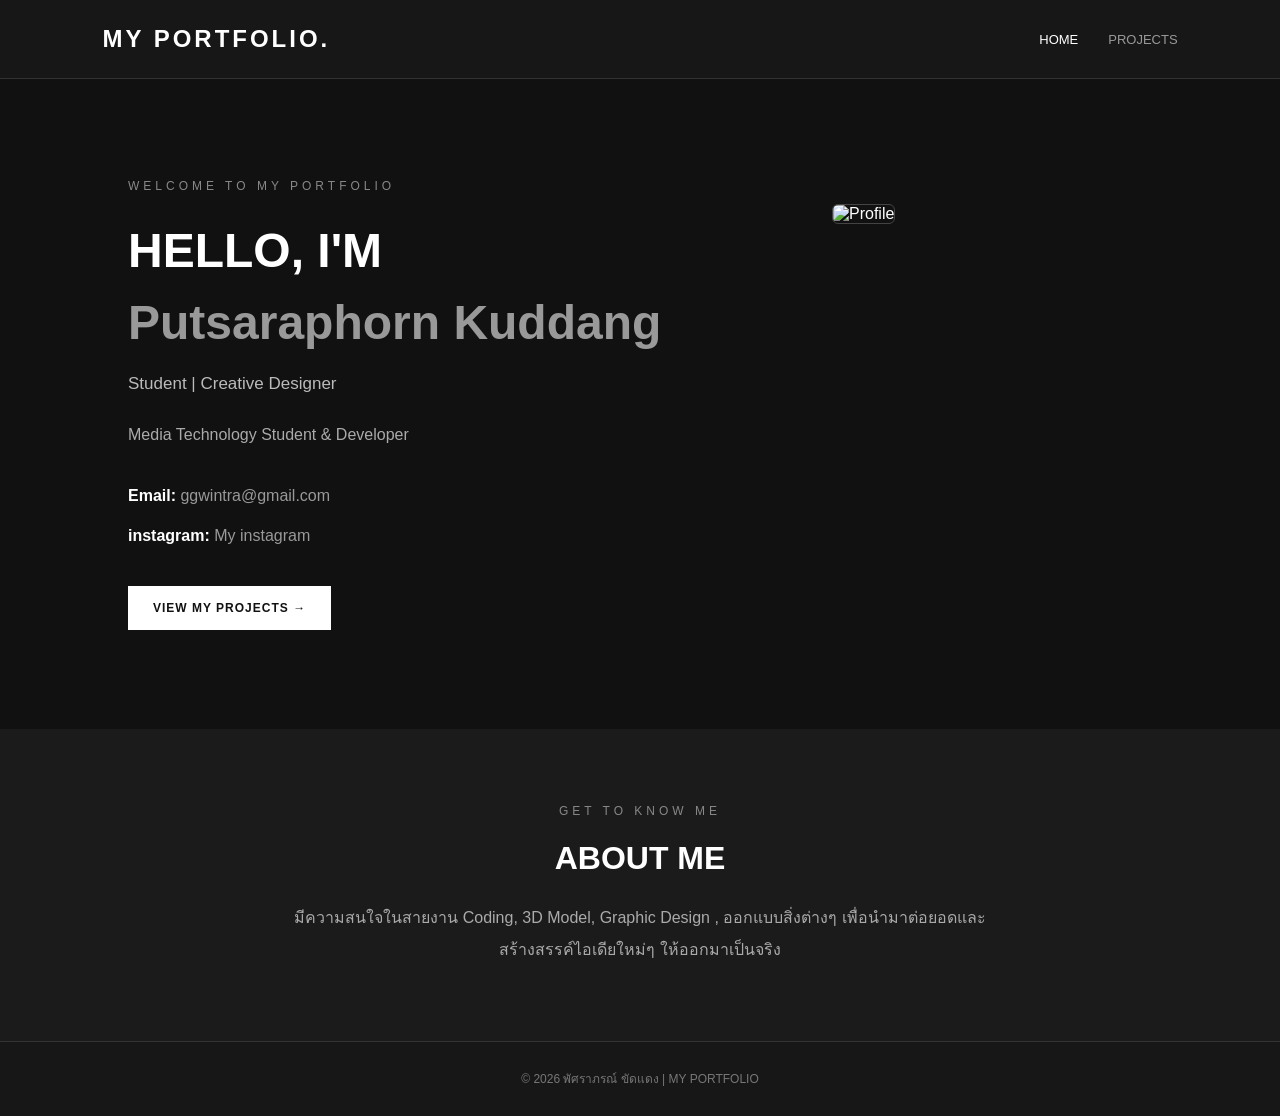
==== index.html @ 5104f2a5 "Upload Portfolio Website" ====
<!DOCTYPE html>
<html lang="th">
<head>
    <meta charset="UTF-8">
    <meta name="viewport" content="width=device-width, initial-scale=1.0">
    <title>Portfolio | พัศราภรณ์ ขัดแดง</title>
    <link rel="stylesheet" href="style.css">
</head>
<body>

    <!-- Navigation -->
    <nav class="navbar">
        <a href="index.html" class="logo">MY PORTFOLIO.</a>

        <div class="nav-links">
            <a href="index.html" class="active">HOME</a>
            <a href="project.html">PROJECTS</a>
        </div>
    </nav>

    <!-- Profile Section -->
    <section class="hero">

        <div class="hero-text">
            <p class="subtitle">WELCOME TO MY PORTFOLIO</p>

            <h1>HELLO, I'M<br>
                <span>Putsaraphorn Kuddang</span>
            </h1>

            <h3>Student | Creative Designer</h3>

            <p class="description">
                Media Technology
                Student & Developer
            </p>

            <div class="contact">
                <p>
                    <strong>Email:</strong>
                    <a href="mailto:ggwintra@gmail.com">
                        ggwintra@gmail.com
                    </a>
                </p>

                <p>
                    <strong>instagram:</strong>
                    <a href="https://www.instagram.com/q.iqxil/"
                       target="_blank">
                        My instagram
                    </a>
                </p>
            </div>

            <a href="project.html" class="btn">
                VIEW MY PROJECTS →
            </a>
        </div>

        <div class="hero-image">
            <img src="images/GAIL.jpg" alt="Profile">
        </div>

    </section>

    <!-- About Section -->
    <section class="about">
        <p class="subtitle">GET TO KNOW ME</p>
        <h2>ABOUT ME</h2>

        <p>
            มีความสนใจในสายงาน Coding, 3D Model, Graphic Design , ออกแบบสิ่งต่างๆ
            เพื่อนำมาต่อยอดและสร้างสรรค์ไอเดียใหม่ๆ ให้ออกมาเป็นจริง
        </p>

    </section>

    <!-- Footer -->
    <footer>
        <p>© 2026 พัศราภรณ์ ขัดแดง | MY PORTFOLIO</p>
    </footer>

</body>
</html>
---- style.css ----
/* GENERAL */
* {
    margin: 0;
    padding: 0;
    box-sizing: border-box;
}

body {
    background-color: #111111;
    color: #ffffff;
    font-family: Arial, sans-serif;
}

/* NAVIGATION */
.navbar {
    display: flex;
    justify-content: space-between;
    align-items: center;
    padding: 25px 8%;
    background-color: #171717;
    border-bottom: 1px solid #333333;
}

.logo {
    color: #ffffff;
    font-size: 24px;
    font-weight: bold;
    letter-spacing: 3px;
    text-decoration: none;
}

.nav-links {
    display: flex;
    gap: 30px;
}

.nav-links a {
    color: #999999;
    text-decoration: none;
    font-size: 13px;
    transition: 0.3s;
}

.nav-links a:hover,
.nav-links a.active {
    color: #ffffff;
}

/* HOME HERO */
.hero {
    min-height: 650px;
    padding: 80px 10%;
    display: flex;
    justify-content: space-between;
    align-items: center;
    gap: 50px;
}

.hero-text {
    max-width: 600px;
}

.subtitle {
    color: #888888;
    font-size: 12px;
    letter-spacing: 4px;
    margin-bottom: 22px;
}

.hero h1 {
    font-size: 48px;
    line-height: 1.5;
    margin-bottom: 15px;
}

.hero h1 span {
    color: #999999;
}

.hero h3 {
    color: #bbbbbb;
    font-size: 17px;
    font-weight: normal;
    margin-bottom: 25px;
}

.description {
    color: #aaaaaa;
    line-height: 2;
    margin-bottom: 25px;
}

.contact {
    margin-bottom: 30px;
    line-height: 2.5;
}

.contact span {
    display: inline-block;
    width: 90px;
    color: #ffffff;
    font-weight: bold;
}

.contact a {
    color: #999999;
    text-decoration: none;
}

.contact a:hover {
    color: #ffffff;
}

/* PROFILE IMAGE */
.hero-image {
    width: 320px;
    height: 400px;
    flex-shrink: 0;
}

.hero-image img {
    width: 100%;
    height: 100%;
    object-fit: cover;
    border: 1px solid #444444;
    border-radius: 6px;
}

/* BUTTON */
.btn {
    display: inline-block;
    padding: 15px 25px;
    background-color: #ffffff;
    color: #111111;
    text-decoration: none;
    font-size: 12px;
    font-weight: bold;
    letter-spacing: 1px;
    transition: 0.3s;
}

.btn:hover {
    background-color: #888888;
    color: #ffffff;
}

/* ABOUT SECTION */
.about {
    background-color: #1b1b1b;
    padding: 75px 10%;
    text-align: center;
}

.about h2 {
    font-size: 32px;
    margin-bottom: 25px;
}

.about p:last-child {
    max-width: 750px;
    margin: auto;
    color: #aaaaaa;
    line-height: 2;
}

/* PROJECT HEADER */
.project-header {
    text-align: center;
    padding: 75px 20px 50px;
}

.project-header h1 {
    font-size: 45px;
    margin-bottom: 18px;
}

.project-header h1 span {
    color: #999999;
}

.project-header > p:last-child {
    color: #aaaaaa;
    line-height: 1.8;
}

/* PROJECT GRID */
.project-container {
    display: grid;
    grid-template-columns: repeat(6, 1fr);
    gap: 28px;
    padding: 30px 8% 80px;
}

/* จัด 3 ใบในแถวแรก */
.project-card:nth-child(1),
.project-card:nth-child(2),
.project-card:nth-child(3) {
    grid-column: span 2;
}

/* จัด 2 ใบในแถวที่สองให้อยู่ตรงกลาง */
.project-card:nth-child(4) {
    grid-column: 2 / span 2;
}

.project-card:nth-child(5) {
    grid-column: 4 / span 2;
}

.project-card {
    background-color: #1d1d1d;
    border: 1px solid #333333;
    border-radius: 6px;
    overflow: hidden;
    transition: 0.3s;
}

.project-card:hover {
    transform: translateY(-6px);
    border-color: #888888;
}

.project-card img {
    width: 100%;
    height: 220px;
    object-fit: cover;
    display: block;
}

.project-info {
    padding: 23px;
}

.project-number {
    color: #888888;
    font-size: 11px;
    letter-spacing: 2px;
    margin-bottom: 13px;
}

.project-info h2 {
    font-size: 19px;
    margin-bottom: 12px;
}

.project-info > p:not(.project-number) {
    color: #aaaaaa;
    font-size: 13px;
    line-height: 1.8;
}

/* PROJECT BUTTON */
.project-btn {
    display: inline-block;
    margin-top: 20px;
    padding: 11px 18px;
    border: 1px solid #777777;
    color: #ffffff;
    font-size: 11px;
    letter-spacing: 1px;
    text-decoration: none;
    transition: 0.3s;
}

.project-btn:hover {
    background-color: #ffffff;
    color: #111111;
}

/* BACK HOME */
.back-home {
    text-align: center;
    padding: 10px 20px 80px;
}

/* FOOTER */
footer {
    background-color: #171717;
    border-top: 1px solid #333333;
    text-align: center;
    padding: 25px;
    color: #777777;
    font-size: 12px;
    line-height: 2;
}

/* TABLET */
@media screen and (max-width: 900px) {
    .hero {
        padding: 60px 6%;
    }

    .hero-image {
        width: 260px;
        height: 340px;
    }

    .hero h1 {
        font-size: 38px;
    }

    .project-container {
        grid-template-columns: repeat(2, 1fr);
    }

    .project-card:nth-child(n) {
        grid-column: auto;
    }

    .project-card:last-child:nth-child(odd) {
        grid-column: 1 / -1;
        width: calc(50% - 14px);
        justify-self: center;
    }
}

/* MOBILE */
@media screen and (max-width: 600px) {
    .navbar {
        padding: 20px 5%;
    }

    .logo {
        font-size: 19px;
    }

    .nav-links {
        gap: 15px;
    }

    .nav-links a {
        font-size: 11px;
    }

    .hero {
        flex-direction: column-reverse;
        text-align: center;
        padding: 45px 7%;
    }

    .hero-image {
        width: 230px;
        height: 280px;
    }

    .hero h1 {
        font-size: 32px;
    }

    .contact span {
        width: auto;
        margin-right: 8px;
    }

    .project-header h1 {
        font-size: 35px;
    }

    .project-container {
        grid-template-columns: 1fr;
        padding: 20px 7% 60px;
    }

    .project-card:nth-child(n) {
        grid-column: auto;
        width: 100%;
    }

    .about {
        padding: 50px 7%;
    }
}


/* ===== FEATURED PROJECT ===== */

.featured-project {
    width: 100%;
    padding: 20px 8% 60px;
    background-color: #111111;
}

.featured-container {
    max-width: 1100px;
    margin: 0 auto;
    padding: 30px 45px;
    background-color: #1d1d1d;
    border: 1px solid #333333;
    border-radius: 12px;
}

/* PROJECT IMAGE */

.featured-image {
    max-width: 750px;
    margin: 0 auto 30px;
}

.featured-image img {
    width: 100%;
    height: auto;
    display: block;
    object-fit: cover;
    border: 1px solid #333333;
    border-radius: 8px;
}

/* PROJECT TITLE */

.featured-title {
    color: #ffffff;
    font-size: 26px;
    font-weight: bold;
    margin-bottom: 20px;
}

.featured-title span {
    color: #999999;
    font-size: 30px;
    margin-right: 10px;
}

/* PROJECT DESCRIPTION */

.featured-description {
    color: #bbbbbb;
    font-size: 15px;
    line-height: 1.9;
    margin-bottom: 22px;
}

.featured-description strong {
    color: #ffffff;
}

/* PROJECT DETAILS BOX */

.featured-details {
    background-color: #242424;
    border-left: 4px solid #999999;
    border-radius: 10px;
    padding: 18px 25px;
}

.featured-details ul {
    margin: 0;
    padding-left: 20px;
}

.featured-details li {
    color: #bbbbbb;
    font-size: 14px;
    line-height: 1.9;
    margin-bottom: 10px;
}

.featured-details li:last-child {
    margin-bottom: 0;
}

.featured-details strong {
    color: #ffffff;
}

/* TABLET */

@media screen and (max-width: 900px) {

    .featured-project {
        padding: 20px 6% 50px;
    }

    .featured-container {
        padding: 25px;
    }

    .featured-image {
        max-width: 100%;
    }

}

/* MOBILE */

@media screen and (max-width: 600px) {

    .featured-project {
        padding: 15px 7% 40px;
    }

    .featured-container {
        padding: 18px;
    }

    .featured-title {
        font-size: 21px;
    }

    .featured-title span {
        font-size: 24px;
    }

    .featured-description {
        font-size: 13px;
    }

    .featured-details {
        padding: 15px 18px;
    }

    .featured-details li {
        font-size: 12px;
    }

}
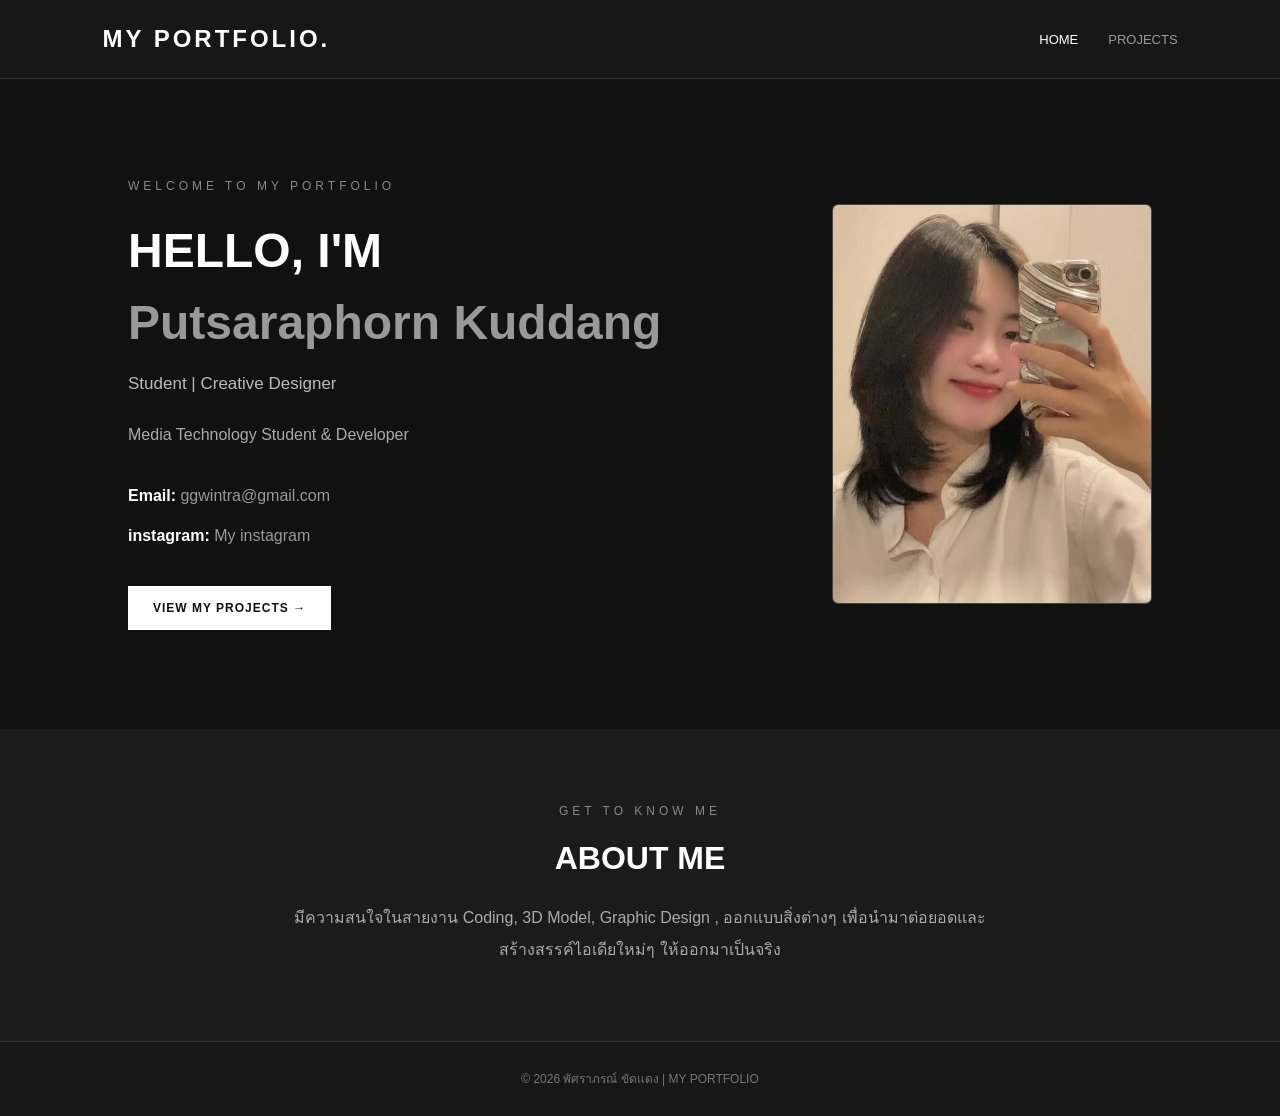
==== commit 99f4211d: "Add files via upload" ====
--- a/index.html
+++ b/index.html
@@ -59,7 +59,7 @@
         </div>
 
         <div class="hero-image">
-            <img src="images/GAIL.jpg" alt="Profile">
+            <img src="GAIL.jpg" alt="Profile">
         </div>
 
     </section>
